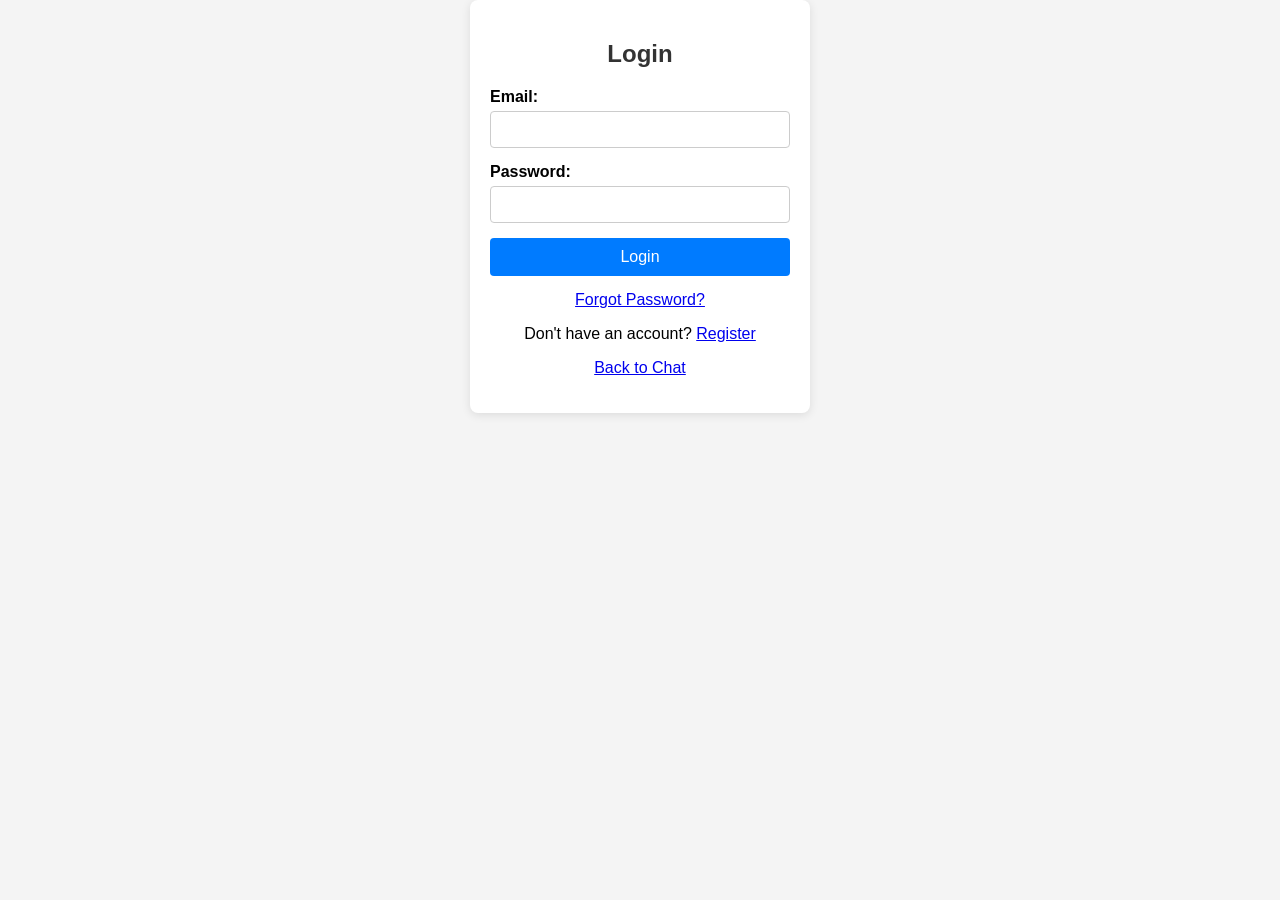
==== aiden_ai_frontend/contacts.html @ 06289728 "feat: Implement Omnichannel Inbox foundations and basic email ingestion This commit introduces the i" ====
<!DOCTYPE html>
<html lang="en">
<head>
    <meta charset="UTF-8">
    <meta name="viewport" content="width=device-width, initial-scale=1.0">
    <title>My Contacts - Aiden AI</title>
    <link rel="stylesheet" href="style.css">
</head>
<body>
    <header>
        <nav>
            <a href="index.html">Chat</a> |
            <a href="profile.html">Profile</a> |
            <a href="inbox.html">Inbox</a> |
            <button id="logout-button-contacts" class="nav-button">Logout</button>
        </nav>
    </header>

    <div class="page-container">
        <h2>My Contacts</h2>
        <button id="add-contact-btn" class="action-button" style="margin-bottom: 20px;">Add New Contact</button>
        <div id="contacts-messages" class="message" style="display:none; margin-bottom:15px;"></div>

        <table id="contacts-table">
            <thead>
                <tr>
                    <th>Name</th>
                    <th>Email</th>
                    <th>Phone</th>
                    <th>Company</th>
                    <th>Actions</th>
                </tr>
            </thead>
            <tbody id="contacts-table-body">
                <!-- Contact rows will be inserted here by JavaScript -->
            </tbody>
        </table>
        <div id="no-contacts-message" style="display:none; margin-top:20px;">
            <p>You don't have any contacts yet. Click "Add New Contact" to get started!</p>
        </div>
    </div>

    <script src="script.js"></script>
</body>
</html>
---- aiden_ai_frontend/style.css ----
body {
    font-family: sans-serif;
    margin: 0;
    background-color: #f4f4f4;
    display: flex;
    flex-direction: column; /* Adjusted for header */
    align-items: center;
    height: 100vh;
}

header {
    width: 100%;
    background-color: #333;
    color: white;
    padding: 10px 0;
    text-align: center;
    margin-bottom: 20px;
}

header nav a {
    color: white;
    margin: 0 15px;
    text-decoration: none;
}

header nav a:hover {
    text-decoration: underline;
}

.nav-button { /* Style for logout button in nav */
    background: none;
    border: none;
    color: white;
    cursor: pointer;
    font-size: 1em;
    margin: 0 10px;
    padding: 0;
}

.nav-button:hover {
    text-decoration: underline;
}

.page-container { /* General container for pages like profile */
    display: flex;
    flex-direction: column;
    align-items: center;
    width: 100%;
    padding: 20px;
}

/* Action Buttons General Styling */
.action-button {
    padding: 10px 15px;
    background-color: #007bff;
    color: white;
    border: none;
    border-radius: 4px;
    cursor: pointer;
    font-size: 1em;
    text-decoration: none; /* For <a> styled as buttons */
    display: inline-block; /* For <a> styled as buttons */
    margin: 5px;
}
.action-button:hover {
    background-color: #0056b3;
}
.action-button-secondary {
    background-color: #6c757d;
}
.action-button-secondary:hover {
    background-color: #545b62;
}
.action-button-danger {
    background-color: #dc3545;
}
.action-button-danger:hover {
    background-color: #c82333;
}


/* Contacts Table Styling */
#contacts-table {
    width: 100%;
    max-width: 800px; /* Limit table width */
    border-collapse: collapse;
    margin-top: 20px;
    box-shadow: 0 2px 10px rgba(0,0,0,0.1);
}

#contacts-table th, #contacts-table td {
    border: 1px solid #ddd;
    padding: 12px;
    text-align: left;
}

#contacts-table th {
    background-color: #f8f9fa;
    color: #333;
    font-weight: bold;
}

#contacts-table tr:nth-child(even) {
    background-color: #f2f2f2;
}

#contacts-table tr:hover {
    background-color: #e9ecef;
}

#contacts-table td button {
    margin-right: 5px;
    padding: 5px 10px; /* Smaller padding for buttons in table */
}

/* Inbox Table Styling */
#inbox-emails-table {
    width: 100%;
    max-width: 900px; /* Can be wider than contacts table */
    border-collapse: collapse;
    margin-top: 20px;
    box-shadow: 0 2px 10px rgba(0,0,0,0.1);
}

#inbox-emails-table th, #inbox-emails-table td {
    border: 1px solid #ddd;
    padding: 10px 15px; /* Slightly more padding */
    text-align: left;
    vertical-align: top; /* In case body text is long */
}

#inbox-emails-table th {
    background-color: #f8f9fa;
    color: #333;
    font-weight: bold;
}

#inbox-emails-table tr:nth-child(even) {
    background-color: #f2f2f2;
}

#inbox-emails-table tr:hover {
    background-color: #e9ecef;
}


#chat-container {
    width: 400px;
    height: calc(100vh - 100px); /* Adjusted for header and some spacing */
    max-height: 600px; /* Max height for chat */
    background-color: #fff;
    border-radius: 8px;
    box-shadow: 0 2px 10px rgba(0,0,0,0.1);
    display: flex;
    flex-direction: column;
}

#chat-messages {
    flex-grow: 1;
    border: 1px solid #ddd;
    padding: 10px;
    margin: 10px;
    overflow-y: auto;
    background-color: #f9f9f9;
    border-radius: 4px;
}

/* Auth form styling */
.auth-container {
    width: 300px;
    padding: 20px;
    background-color: #fff;
    border-radius: 8px;
    box-shadow: 0 2px 10px rgba(0,0,0,0.1);
    text-align: center;
}

.auth-container h2 {
    margin-bottom: 20px;
    color: #333;
}

.auth-container form div {
    margin-bottom: 15px;
    text-align: left;
}

.auth-container label {
    display: block;
    margin-bottom: 5px;
    font-weight: bold;
}

.auth-container input[type="email"],
.auth-container input[type="password"] {
    width: calc(100% - 22px); /* Account for padding and border */
    padding: 10px;
    border: 1px solid #ccc;
    border-radius: 4px;
}

.auth-container button[type="submit"] {
    width: 100%;
    padding: 10px 15px;
    background-color: #007bff;
    color: white;
    border: none;
    border-radius: 4px;
    cursor: pointer;
    font-size: 16px;
}

.auth-container button[type="submit"]:hover {
    background-color: #0056b3;
}

.auth-container p {
    margin-top: 15px;
}

.message {
    padding: 8px;
    margin-bottom: 8px;
    border-radius: 4px;
}

.user-message {
    background-color: #d1e7dd; /* Light green for user */
    text-align: right;
    margin-left: 40px;
}

.bot-message { /* Placeholder for future bot messages */
    background-color: #f8d7da; /* Light red for bot */
    text-align: left;
    margin-right: 40px;
}

#input-area {
    display: flex;
    padding: 10px;
    border-top: 1px solid #ddd;
}

#message-input {
    flex-grow: 1;
    padding: 10px;
    border: 1px solid #ccc;
    border-radius: 4px;
    margin-right: 10px;
}

#send-button {
    padding: 10px 15px;
    background-color: #007bff;
    color: white;
    border: none;
    border-radius: 4px;
    cursor: pointer;
}

#send-button:hover {
    background-color: #0056b3;
}
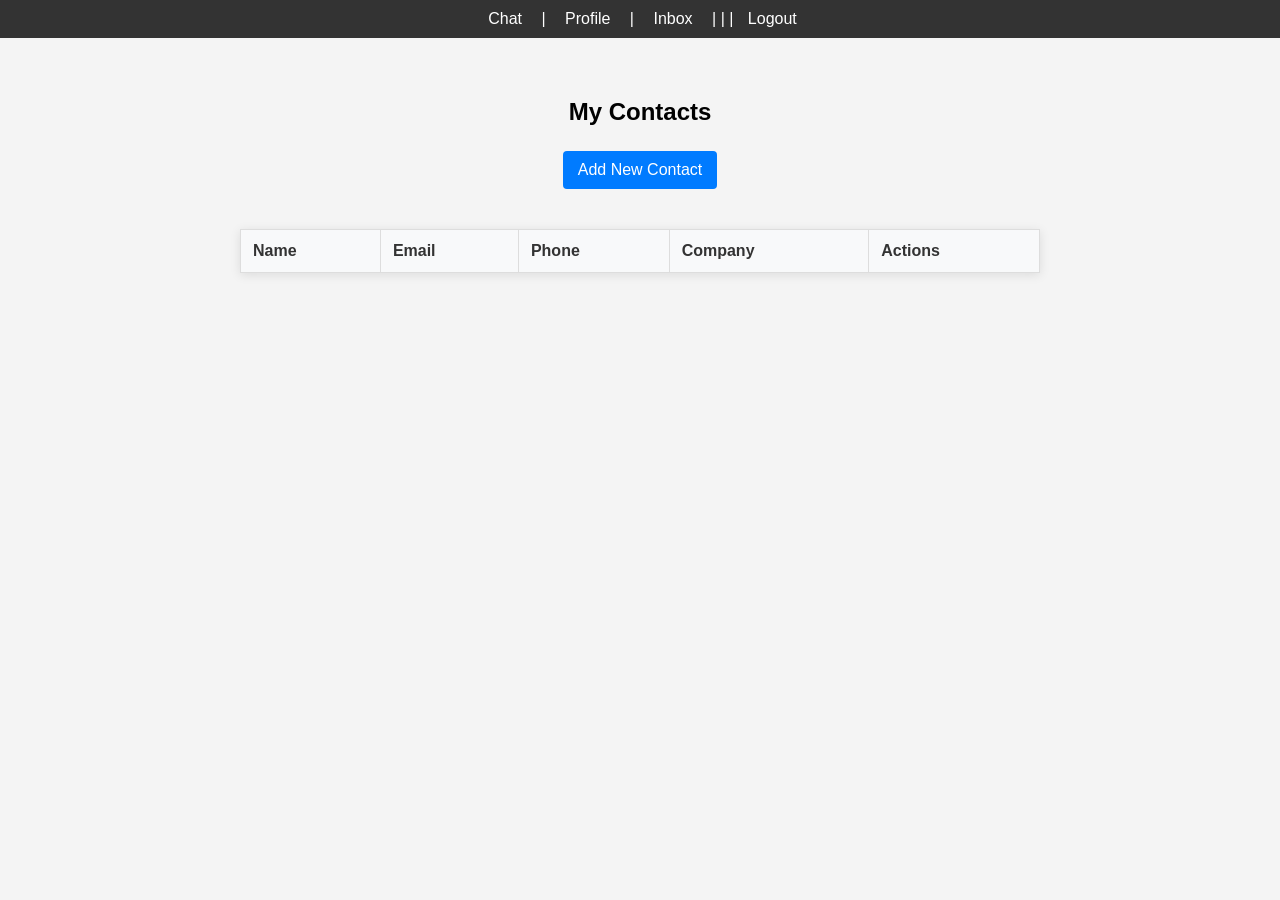
==== commit 68fc3175: "feat: Complete Advanced Auth, Org Mgmt, Profiles & Audit Logs (P1.1) This commit marks the completio" ====
--- a/aiden_ai_frontend/contacts.html
+++ b/aiden_ai_frontend/contacts.html
@@ -12,6 +12,8 @@
             <a href="index.html">Chat</a> |
             <a href="profile.html">Profile</a> |
             <a href="inbox.html">Inbox</a> |
+            <a href="organization_management.html" id="nav-org-management-contacts" style="display:none;">Manage Organization</a> |
+            <a href="admin_audit_logs.html" id="nav-admin-audit-logs-contacts" style="display:none;">Admin Audit</a> |
             <button id="logout-button-contacts" class="nav-button">Logout</button>
         </nav>
     </header>
--- a/aiden_ai_frontend/style.css
+++ b/aiden_ai_frontend/style.css
@@ -143,6 +143,58 @@
     background-color: #e9ecef;
 }
 
+/* Org Management Table Styling (similar to contacts/inbox) */
+#org-members-table {
+    width: 100%;
+    max-width: 900px;
+    border-collapse: collapse;
+    margin-top: 20px;
+    box-shadow: 0 2px 10px rgba(0,0,0,0.1);
+}
+
+#org-members-table th, #org-members-table td {
+    border: 1px solid #ddd;
+    padding: 10px 15px;
+    text-align: left;
+    vertical-align: top;
+}
+
+#org-members-table th {
+    background-color: #f8f9fa;
+    color: #333;
+    font-weight: bold;
+}
+
+#org-members-table tr:nth-child(even) {
+    background-color: #f2f2f2;
+}
+
+#org-members-table tr:hover {
+    background-color: #e9ecef;
+}
+#org-members-table td button {
+    margin-right: 5px;
+    padding: 5px 10px;
+}
+
+/* Simple Form Styling (reused by add-member-form via class or direct styling) */
+.styled-form div {
+    margin-bottom: 10px;
+}
+.styled-form label {
+    display: block;
+    margin-bottom: 5px;
+    font-weight: bold;
+}
+.styled-form input[type="email"],
+.styled-form select {
+    width: calc(100% - 22px); /* Full width minus padding/border */
+    max-width: 300px; /* Max width for these inputs */
+    padding: 10px;
+    border: 1px solid #ccc;
+    border-radius: 4px;
+}
+
 
 #chat-container {
     width: 400px;
